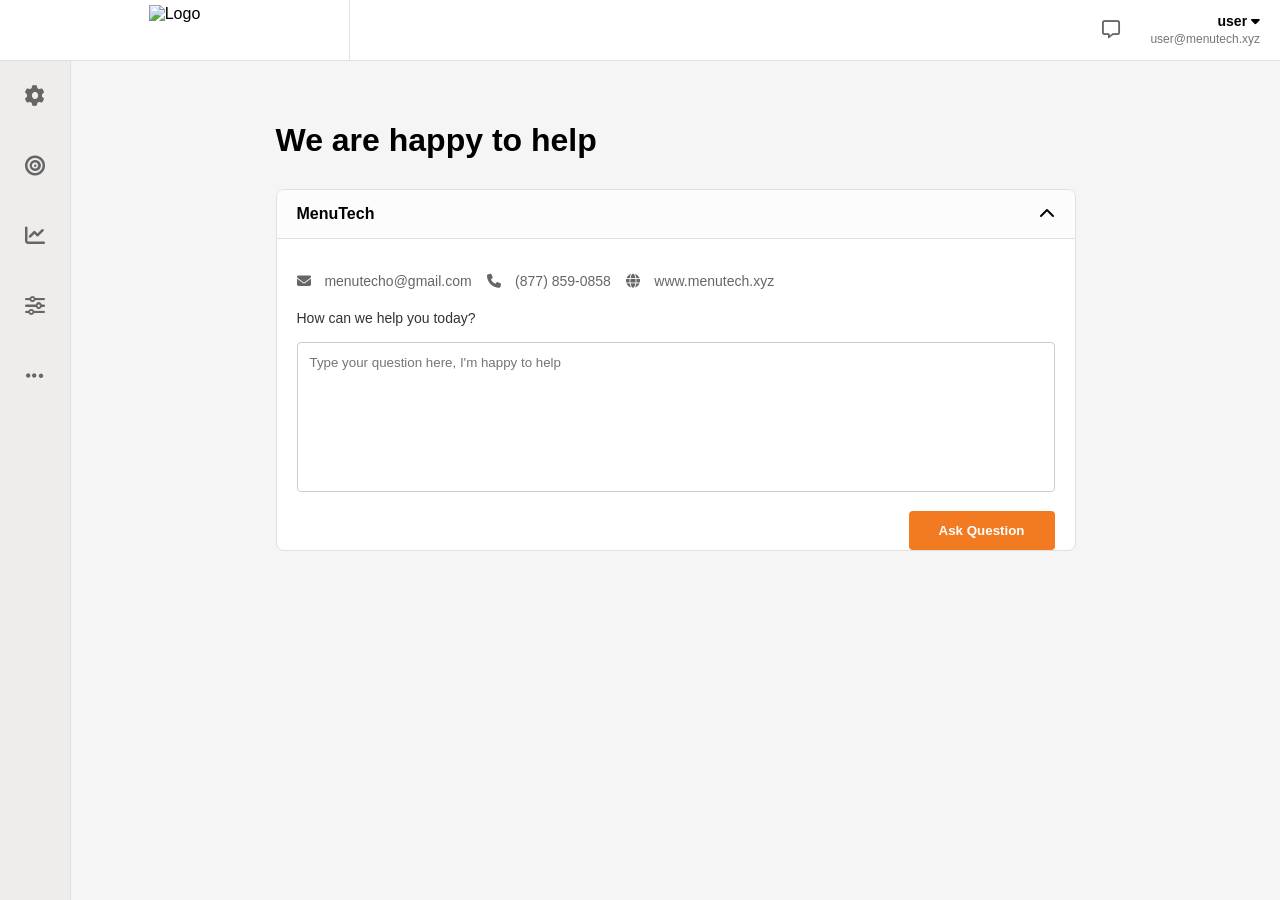
==== docs/help.html @ 127dda35 "Build high-fidelity dashboard prototype with dual-sidebar and sequential forms - Created docs/ folde" ====
<!DOCTYPE html>
<html lang="en">
<head>
    <meta charset="UTF-8">
    <meta name="viewport" content="width=device-width, initial-scale=1.0">
    <title>Help - Platform</title>
    <link rel="stylesheet" href="css/style.css">
    <link rel="stylesheet" href="https://cdnjs.cloudflare.com/ajax/libs/font-awesome/6.4.0/css/all.min.css">
</head>
<body>
    <div class="container">
        <header>
            <div class="logo-section">
                <img src="https://menutech.services/assets/img/logomt.png" alt="Logo" style="height: 50px;">
            </div>
            <div class="user-profile" id="user-profile-btn">
                <i class="far fa-comment-alt header-help-icon" id="help-nav-icon"></i>
                <div class="user-details">
                    <span class="user-name">user <i class="fas fa-caret-down"></i></span>
                    <span class="user-email">user@menutech.xyz</span>
                </div>
                <div class="user-submenu" id="user-submenu">
                    <div class="user-submenu-item">
                        <i class="fas fa-sign-out-alt"></i> Sign out
                    </div>
                </div>
            </div>
        </header>

        <div class="main-content">
            <aside class="icon-sidebar">
                <div class="icon-item" data-target="setup.html">
                    <i class="fas fa-cog fa-lg"></i>
                </div>
                <div class="icon-item" data-target="kickstarter.html">
                    <i class="fas fa-bullseye fa-lg"></i>
                </div>
                <div class="icon-item">
                    <i class="fas fa-chart-line fa-lg"></i>
                </div>
                <div class="icon-item">
                    <i class="fas fa-sliders-h fa-lg"></i>
                </div>
                <div class="icon-item">
                    <i class="fas fa-ellipsis-h fa-lg"></i>
                </div>
            </aside>

            <main class="page-body">
                <div class="help-content-area">
                    <h1 style="margin-bottom: 30px;">We are happy to help</h1>

                    <div class="help-box">
                        <div class="help-box-header">
                            MenuTech
                            <i class="fas fa-chevron-up"></i>
                        </div>
                        <div class="help-box-body">
                            <p style="color: #666; font-size: 14px; margin-bottom: 20px;">
                                <i class="fas fa-envelope" style="margin-right: 10px;"></i> menutecho@gmail.com &nbsp;&nbsp;
                                <i class="fas fa-phone" style="margin-right: 10px;"></i> (877) 859-0858 &nbsp;&nbsp;
                                <i class="fas fa-globe" style="margin-right: 10px;"></i> www.menutech.xyz
                            </p>

                            <label style="font-size: 14px; color: #333; font-weight: 500;">How can we help you today?</label>
                            <textarea class="help-textarea" placeholder="Type your question here, I'm happy to help"></textarea>

                            <button class="help-submit">Ask Question</button>
                        </div>
                    </div>
                </div>
            </main>
        </div>
    </div>

    <script src="js/main.js"></script>
</body>
</html>
---- docs/css/style.css ----
:root {
    --primary-orange: #f27a20;
    --light-sidebar: #efedeb;
    --active-sidebar-bg: #e5e2e0;
    --light-bg: #ffffff;
    --border-color: #e0e0e0;
    --text-grey: #757575;
    --header-height: 60px;
    --icon-sidebar-width: 70px;
    --setup-sidebar-width: 280px;
}

body, html {
    margin: 0;
    padding: 0;
    font-family: 'Segoe UI', Tahoma, Geneva, Verdana, sans-serif;
    height: 100%;
    overflow: hidden;
}

.container {
    display: flex;
    flex-direction: column;
    height: 100%;
}

/* Header Styles */
header {
    height: var(--header-height);
    background-color: white;
    display: flex;
    align-items: center;
    justify-content: space-between;
    border-bottom: 1px solid var(--border-color);
    z-index: 100;
}

.logo-section {
    display: flex;
    align-items: center;
    width: calc(var(--icon-sidebar-width) + var(--setup-sidebar-width));
    justify-content: center;
    border-right: 1px solid var(--border-color);
    box-sizing: border-box;
    height: 100%;
}

.user-profile {
    display: flex;
    align-items: center;
    padding-right: 20px;
    position: relative;
    cursor: pointer;
}

.user-details {
    text-align: right;
    margin-left: 10px;
}

.user-name {
    font-weight: bold;
    display: block;
    font-size: 14px;
}

.user-email {
    font-size: 12px;
    color: var(--text-grey);
}

/* User Submenu */
.user-submenu {
    position: absolute;
    top: 100%;
    right: 20px;
    background: white;
    box-shadow: 0 4px 12px rgba(0,0,0,0.15);
    border-radius: 4px;
    width: 150px;
    display: none;
    z-index: 1000;
}

.user-submenu.active {
    display: block;
}

.user-submenu-item {
    padding: 12px 15px;
    font-size: 14px;
    color: #333;
    display: flex;
    align-items: center;
}

.user-submenu-item:hover {
    background-color: #f5f5f5;
}

.user-submenu-item i {
    margin-right: 10px;
    color: #888;
}

/* Main Layout */
.main-content {
    display: flex;
    flex-grow: 1;
    height: calc(100vh - var(--header-height));
}

/* Icon Sidebar (Leftmost) */
.icon-sidebar {
    width: var(--icon-sidebar-width);
    background-color: var(--light-sidebar);
    display: flex;
    flex-direction: column;
    align-items: center;
    border-right: 1px solid var(--border-color);
    flex-shrink: 0;
}

.icon-item {
    width: 100%;
    height: 70px;
    display: flex;
    align-items: center;
    justify-content: center;
    color: #666;
    cursor: pointer;
    position: relative;
}

.icon-item.active {
    color: var(--primary-orange);
    background-color: var(--active-sidebar-bg);
}

/* Setup Sidebar (Secondary) */
.setup-sidebar {
    width: var(--setup-sidebar-width);
    background-color: white;
    border-right: 1px solid var(--border-color);
    overflow-y: auto;
    padding-top: 20px;
    flex-shrink: 0;
}

.setup-title {
    padding: 10px 20px;
    color: #333;
    font-weight: 500;
    font-size: 18px;
    margin-bottom: 20px;
}

.menu-section {
    margin-bottom: 5px;
}

.menu-header {
    padding: 12px 20px;
    display: flex;
    align-items: center;
    justify-content: space-between;
    cursor: pointer;
    font-size: 15px;
    color: #333;
    font-weight: 500;
}

.menu-header:hover {
    background-color: #f9f9f9;
}

.submenu {
    list-style: none;
    padding: 0;
    margin: 0;
    max-height: 0;
    overflow: hidden;
    transition: max-height 0.3s ease-out;
    position: relative;
}

.submenu.expanded {
    max-height: 500px;
}

.submenu-item {
    padding: 10px 20px 10px 40px;
    font-size: 14px;
    color: var(--text-grey);
    cursor: pointer;
    display: flex;
    align-items: center;
    justify-content: space-between;
}

.submenu-item:hover {
    background-color: #f9f9f9;
}

.submenu-item.active {
    color: var(--primary-orange);
    font-weight: 500;
    position: relative;
}

.submenu::before {
    content: '';
    position: absolute;
    left: 25px;
    top: 0;
    bottom: 0;
    width: 1px;
    background-color: #eee;
}

.submenu-item.active::before {
    content: '';
    position: absolute;
    left: 22px;
    top: 50%;
    transform: translateY(-50%);
    width: 7px;
    height: 7px;
    background-color: var(--primary-orange);
    border-radius: 50%;
    z-index: 1;
}

.checkmark {
    color: #4caf50;
    font-size: 12px;
    margin-left: 10px;
}

/* Page Body */
.page-body {
    flex-grow: 1;
    background-color: #f5f5f5;
    position: relative;
    overflow-y: auto;
}

.map-placeholder {
    width: 100%;
    height: 100%;
    background-color: #e5e5e5;
    background-image: url('https://upload.wikimedia.org/wikipedia/commons/b/b0/OpenStreetMap_logo.svg'); /* Fake map background */
    background-repeat: no-repeat;
    background-position: center;
    background-size: cover;
    opacity: 0.3;
}

/* Form Styling - Exactly like name & address.jpg */
.form-container {
    position: absolute;
    top: 50px;
    right: 50px;
    background: white;
    padding: 25px;
    border-radius: 4px;
    box-shadow: 0 4px 15px rgba(0,0,0,0.1);
    width: 550px;
    z-index: 10;
}

.form-header {
    display: flex;
    justify-content: space-between;
    align-items: center;
    margin-bottom: 25px;
}

.form-header h2 {
    margin: 0;
    font-size: 18px;
    font-weight: 600;
    color: #333;
}

.btn-next {
    background-color: var(--primary-orange);
    color: white;
    border: none;
    padding: 10px 25px;
    border-radius: 4px;
    font-weight: bold;
    cursor: pointer;
    font-size: 14px;
}

.input-group {
    margin-bottom: 20px;
    position: relative;
    border: 1px solid #ccc;
    border-radius: 4px;
    padding: 8px 12px;
    display: flex;
    align-items: center;
}

.input-group label {
    position: absolute;
    top: -10px;
    left: 10px;
    background: white;
    padding: 0 5px;
    font-size: 12px;
    color: #777;
}

.input-group i {
    color: #999;
    margin-right: 12px;
    width: 16px;
    text-align: center;
}

.input-group input, .input-group select {
    border: none;
    width: 100%;
    outline: none;
    font-size: 15px;
    color: #333;
    background: transparent;
}

.input-row {
    display: grid;
    grid-template-columns: 1fr 1fr;
    gap: 15px;
}

.header-help-icon {
    cursor: pointer;
    font-size: 18px;
    color: #666;
    margin-right: 20px;
}

.header-help-icon:hover {
    color: var(--primary-orange);
}

/* Help Page Content */
.help-content-area {
    padding: 40px;
    max-width: 800px;
    margin: 0 auto;
}

.help-box {
    background: white;
    border: 1px solid var(--border-color);
    border-radius: 8px;
    overflow: hidden;
    margin-bottom: 20px;
}

.help-box-header {
    background: #fcfcfc;
    padding: 15px 20px;
    border-bottom: 1px solid var(--border-color);
    font-weight: bold;
    display: flex;
    justify-content: space-between;
    align-items: center;
}

.help-box-body {
    padding: 20px;
}

.help-textarea {
    width: 100%;
    height: 150px;
    border: 1px solid #ccc;
    border-radius: 4px;
    padding: 12px;
    font-family: inherit;
    resize: none;
    margin-top: 15px;
    box-sizing: border-box;
}

.help-submit {
    background: var(--primary-orange);
    color: white;
    border: none;
    padding: 12px 30px;
    border-radius: 4px;
    font-weight: bold;
    cursor: pointer;
    margin-top: 15px;
    float: right;
}
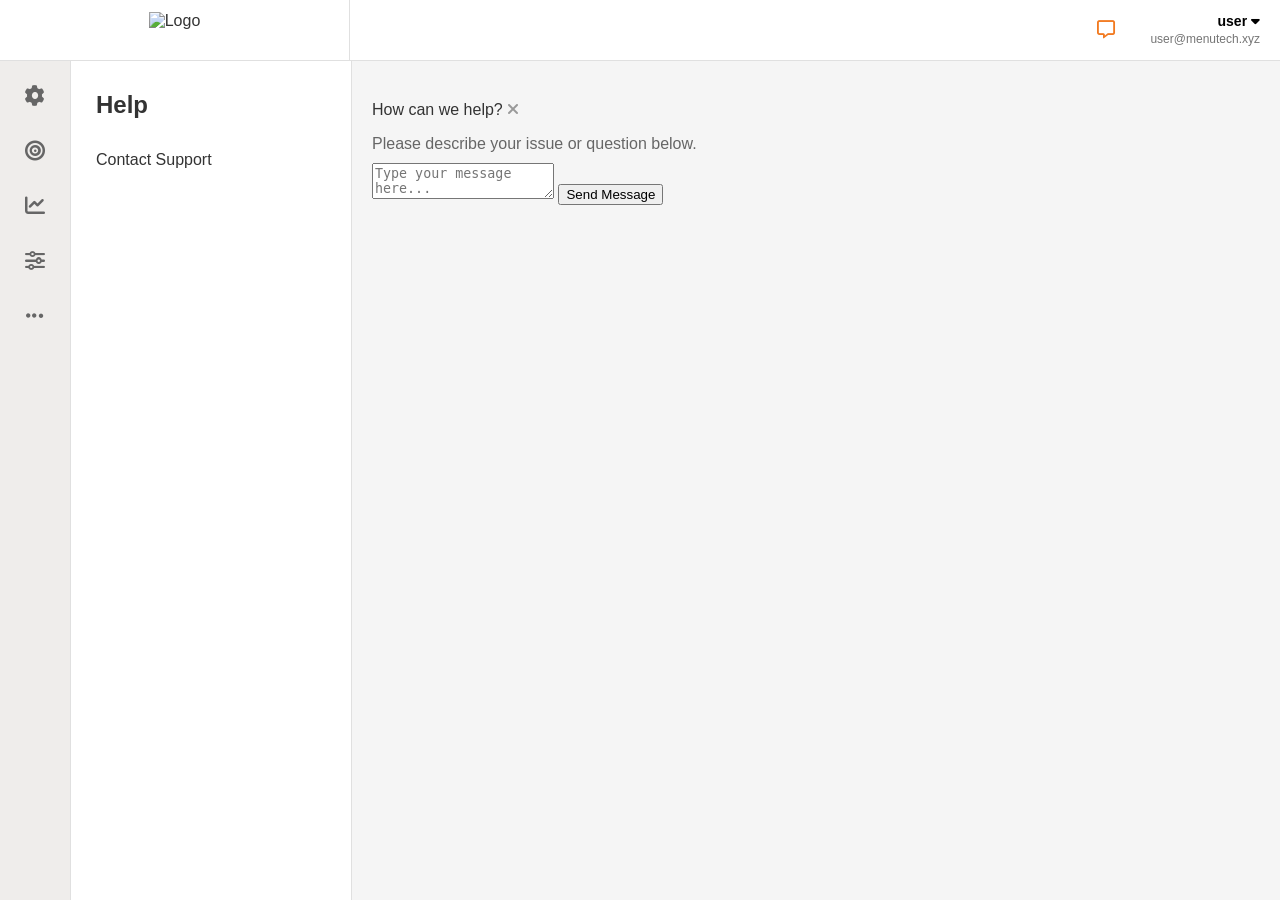
==== commit 606ccbad: "Refine online order platform UI and navigation - Implement dual-sidebar layout (Icon and Setup sideb" ====
--- a/docs/help.html
+++ b/docs/help.html
@@ -11,18 +11,13 @@
     <div class="container">
         <header>
             <div class="logo-section">
-                <img src="https://menutech.services/assets/img/logomt.png" alt="Logo" style="height: 50px;">
+                <img src="https://menutech.services/assets/img/logomt.png" alt="Logo" style="height: 35px;">
             </div>
             <div class="user-profile" id="user-profile-btn">
-                <i class="far fa-comment-alt header-help-icon" id="help-nav-icon"></i>
+                <i class="far fa-comment-alt header-help-icon" id="help-nav-icon" style="color: #f27a20;"></i>
                 <div class="user-details">
                     <span class="user-name">user <i class="fas fa-caret-down"></i></span>
                     <span class="user-email">user@menutech.xyz</span>
-                </div>
-                <div class="user-submenu" id="user-submenu">
-                    <div class="user-submenu-item">
-                        <i class="fas fa-sign-out-alt"></i> Sign out
-                    </div>
                 </div>
             </div>
         </header>
@@ -46,26 +41,24 @@
                 </div>
             </aside>
 
+            <aside class="setup-sidebar">
+                <div class="setup-title">Help</div>
+                <div class="menu-section">
+                    <div class="menu-header">Contact Support</div>
+                </div>
+            </aside>
+
             <main class="page-body">
-                <div class="help-content-area">
-                    <h1 style="margin-bottom: 30px;">We are happy to help</h1>
-
+                <div class="help-content-area" style="width: 100%;">
                     <div class="help-box">
                         <div class="help-box-header">
-                            MenuTech
-                            <i class="fas fa-chevron-up"></i>
+                            <span>How can we help?</span>
+                            <i class="fas fa-times" style="cursor: pointer; color: #999;" onclick="window.history.back()"></i>
                         </div>
                         <div class="help-box-body">
-                            <p style="color: #666; font-size: 14px; margin-bottom: 20px;">
-                                <i class="fas fa-envelope" style="margin-right: 10px;"></i> menutecho@gmail.com &nbsp;&nbsp;
-                                <i class="fas fa-phone" style="margin-right: 10px;"></i> (877) 859-0858 &nbsp;&nbsp;
-                                <i class="fas fa-globe" style="margin-right: 10px;"></i> www.menutech.xyz
-                            </p>
-
-                            <label style="font-size: 14px; color: #333; font-weight: 500;">How can we help you today?</label>
-                            <textarea class="help-textarea" placeholder="Type your question here, I'm happy to help"></textarea>
-
-                            <button class="help-submit">Ask Question</button>
+                            <p style="font-size: 16px; color: #666; margin-bottom: 10px;">Please describe your issue or question below.</p>
+                            <textarea class="help-textarea" placeholder="Type your message here..."></textarea>
+                            <button class="help-submit">Send Message</button>
                         </div>
                     </div>
                 </div>
--- a/docs/css/style.css
+++ b/docs/css/style.css
@@ -13,9 +13,11 @@
 body, html {
     margin: 0;
     padding: 0;
-    font-family: 'Segoe UI', Tahoma, Geneva, Verdana, sans-serif;
+    font-family: 'Open Sans', 'Segoe UI', Roboto, Helvetica, Arial, sans-serif;
     height: 100%;
     overflow: hidden;
+    color: #333;
+    background-color: #f5f5f5;
 }
 
 .container {
@@ -33,6 +35,7 @@
     justify-content: space-between;
     border-bottom: 1px solid var(--border-color);
     z-index: 100;
+    padding-right: 20px;
 }
 
 .logo-section {
@@ -48,9 +51,15 @@
 .user-profile {
     display: flex;
     align-items: center;
-    padding-right: 20px;
-    position: relative;
-    cursor: pointer;
+    position: relative;
+    cursor: pointer;
+}
+
+.header-help-icon {
+    cursor: pointer;
+    font-size: 18px;
+    color: #666;
+    margin-right: 25px;
 }
 
 .user-details {
@@ -62,45 +71,12 @@
     font-weight: bold;
     display: block;
     font-size: 14px;
+    color: #000;
 }
 
 .user-email {
     font-size: 12px;
     color: var(--text-grey);
-}
-
-/* User Submenu */
-.user-submenu {
-    position: absolute;
-    top: 100%;
-    right: 20px;
-    background: white;
-    box-shadow: 0 4px 12px rgba(0,0,0,0.15);
-    border-radius: 4px;
-    width: 150px;
-    display: none;
-    z-index: 1000;
-}
-
-.user-submenu.active {
-    display: block;
-}
-
-.user-submenu-item {
-    padding: 12px 15px;
-    font-size: 14px;
-    color: #333;
-    display: flex;
-    align-items: center;
-}
-
-.user-submenu-item:hover {
-    background-color: #f5f5f5;
-}
-
-.user-submenu-item i {
-    margin-right: 10px;
-    color: #888;
 }
 
 /* Main Layout */
@@ -119,17 +95,19 @@
     align-items: center;
     border-right: 1px solid var(--border-color);
     flex-shrink: 0;
+    padding-top: 10px;
 }
 
 .icon-item {
     width: 100%;
-    height: 70px;
+    height: 50px;
     display: flex;
     align-items: center;
     justify-content: center;
     color: #666;
     cursor: pointer;
     position: relative;
+    margin-bottom: 5px;
 }
 
 .icon-item.active {
@@ -143,29 +121,27 @@
     background-color: white;
     border-right: 1px solid var(--border-color);
     overflow-y: auto;
-    padding-top: 20px;
     flex-shrink: 0;
 }
 
 .setup-title {
-    padding: 10px 20px;
-    color: #333;
-    font-weight: 500;
-    font-size: 18px;
-    margin-bottom: 20px;
+    padding: 30px 25px 20px 25px;
+    color: #333;
+    font-weight: 600;
+    font-size: 24px;
 }
 
 .menu-section {
-    margin-bottom: 5px;
+    margin-bottom: 2px;
 }
 
 .menu-header {
-    padding: 12px 20px;
+    padding: 12px 25px;
     display: flex;
     align-items: center;
     justify-content: space-between;
     cursor: pointer;
-    font-size: 15px;
+    font-size: 16px;
     color: #333;
     font-weight: 500;
 }
@@ -181,7 +157,6 @@
     max-height: 0;
     overflow: hidden;
     transition: max-height 0.3s ease-out;
-    position: relative;
 }
 
 .submenu.expanded {
@@ -189,52 +164,33 @@
 }
 
 .submenu-item {
-    padding: 10px 20px 10px 40px;
+    padding: 8px 25px 8px 45px;
     font-size: 14px;
-    color: var(--text-grey);
-    cursor: pointer;
-    display: flex;
-    align-items: center;
-    justify-content: space-between;
+    color: #666;
+    cursor: pointer;
+    display: flex;
+    align-items: center;
+    position: relative;
 }
 
 .submenu-item:hover {
-    background-color: #f9f9f9;
+    background-color: #fcfcfc;
 }
 
 .submenu-item.active {
     color: var(--primary-orange);
-    font-weight: 500;
-    position: relative;
-}
-
-.submenu::before {
-    content: '';
-    position: absolute;
-    left: 25px;
-    top: 0;
-    bottom: 0;
-    width: 1px;
-    background-color: #eee;
 }
 
 .submenu-item.active::before {
     content: '';
     position: absolute;
-    left: 22px;
+    left: 28px;
     top: 50%;
     transform: translateY(-50%);
-    width: 7px;
-    height: 7px;
+    width: 6px;
+    height: 6px;
     background-color: var(--primary-orange);
     border-radius: 50%;
-    z-index: 1;
-}
-
-.checkmark {
-    color: #4caf50;
-    font-size: 12px;
-    margin-left: 10px;
 }
 
 /* Page Body */
@@ -242,30 +198,21 @@
     flex-grow: 1;
     background-color: #f5f5f5;
     position: relative;
-    overflow-y: auto;
-}
-
-.map-placeholder {
-    width: 100%;
-    height: 100%;
-    background-color: #e5e5e5;
-    background-image: url('https://upload.wikimedia.org/wikipedia/commons/b/b0/OpenStreetMap_logo.svg'); /* Fake map background */
-    background-repeat: no-repeat;
-    background-position: center;
-    background-size: cover;
-    opacity: 0.3;
-}
-
-/* Form Styling - Exactly like name & address.jpg */
+    display: flex;
+    justify-content: center;
+    overflow: auto;
+    padding: 40px 20px;
+}
+
+/* Form Styling */
 .form-container {
-    position: absolute;
-    top: 50px;
-    right: 50px;
     background: white;
-    padding: 25px;
-    border-radius: 4px;
-    box-shadow: 0 4px 15px rgba(0,0,0,0.1);
-    width: 550px;
+    padding: 40px 45px;
+    border-radius: 12px;
+    box-shadow: 0 4px 20px rgba(0,0,0,0.08);
+    width: 900px;
+    max-width: 100%;
+    height: fit-content;
     z-index: 10;
 }
 
@@ -273,33 +220,33 @@
     display: flex;
     justify-content: space-between;
     align-items: center;
-    margin-bottom: 25px;
+    margin-bottom: 50px;
 }
 
 .form-header h2 {
     margin: 0;
-    font-size: 18px;
-    font-weight: 600;
-    color: #333;
+    font-size: 22px;
+    font-weight: 400;
+    color: #555;
 }
 
 .btn-next {
     background-color: var(--primary-orange);
     color: white;
     border: none;
-    padding: 10px 25px;
-    border-radius: 4px;
+    padding: 10px 35px;
+    border-radius: 6px;
     font-weight: bold;
     cursor: pointer;
-    font-size: 14px;
+    font-size: 15px;
 }
 
 .input-group {
-    margin-bottom: 20px;
-    position: relative;
-    border: 1px solid #ccc;
-    border-radius: 4px;
-    padding: 8px 12px;
+    margin-bottom: 35px;
+    position: relative;
+    border: 1px solid #ddd;
+    border-radius: 10px;
+    padding: 18px 20px;
     display: flex;
     align-items: center;
 }
@@ -307,25 +254,26 @@
 .input-group label {
     position: absolute;
     top: -10px;
-    left: 10px;
+    left: 25px;
     background: white;
-    padding: 0 5px;
-    font-size: 12px;
+    padding: 0 10px;
+    font-size: 14px;
     color: #777;
 }
 
 .input-group i {
-    color: #999;
-    margin-right: 12px;
-    width: 16px;
+    color: #888;
+    margin-right: 15px;
+    width: 20px;
     text-align: center;
+    font-size: 18px;
 }
 
 .input-group input, .input-group select {
     border: none;
     width: 100%;
     outline: none;
-    font-size: 15px;
+    font-size: 16px;
     color: #333;
     background: transparent;
 }
@@ -333,69 +281,13 @@
 .input-row {
     display: grid;
     grid-template-columns: 1fr 1fr;
-    gap: 15px;
-}
-
-.header-help-icon {
-    cursor: pointer;
-    font-size: 18px;
-    color: #666;
-    margin-right: 20px;
-}
-
-.header-help-icon:hover {
-    color: var(--primary-orange);
-}
-
-/* Help Page Content */
-.help-content-area {
-    padding: 40px;
-    max-width: 800px;
-    margin: 0 auto;
-}
-
-.help-box {
-    background: white;
-    border: 1px solid var(--border-color);
-    border-radius: 8px;
-    overflow: hidden;
-    margin-bottom: 20px;
-}
-
-.help-box-header {
-    background: #fcfcfc;
-    padding: 15px 20px;
-    border-bottom: 1px solid var(--border-color);
-    font-weight: bold;
-    display: flex;
-    justify-content: space-between;
-    align-items: center;
-}
-
-.help-box-body {
-    padding: 20px;
-}
-
-.help-textarea {
-    width: 100%;
-    height: 150px;
-    border: 1px solid #ccc;
-    border-radius: 4px;
-    padding: 12px;
-    font-family: inherit;
-    resize: none;
-    margin-top: 15px;
-    box-sizing: border-box;
-}
-
-.help-submit {
-    background: var(--primary-orange);
-    color: white;
-    border: none;
-    padding: 12px 30px;
-    border-radius: 4px;
-    font-weight: bold;
-    cursor: pointer;
-    margin-top: 15px;
-    float: right;
-}
+    gap: 20px;
+}
+
+.input-group select {
+    appearance: none;
+    background-image: url("data:image/svg+xml;charset=UTF-8,%3csvg xmlns='http://www.w3.org/2000/svg' viewBox='0 0 24 24' fill='none' stroke='currentColor' stroke-width='2' stroke-linecap='round' stroke-linejoin='round'%3e%3cpolyline points='6 9 12 15 18 9'%3e%3c/polyline%3e%3c/svg%3e");
+    background-repeat: no-repeat;
+    background-position: right 0px center;
+    background-size: 16px;
+}
